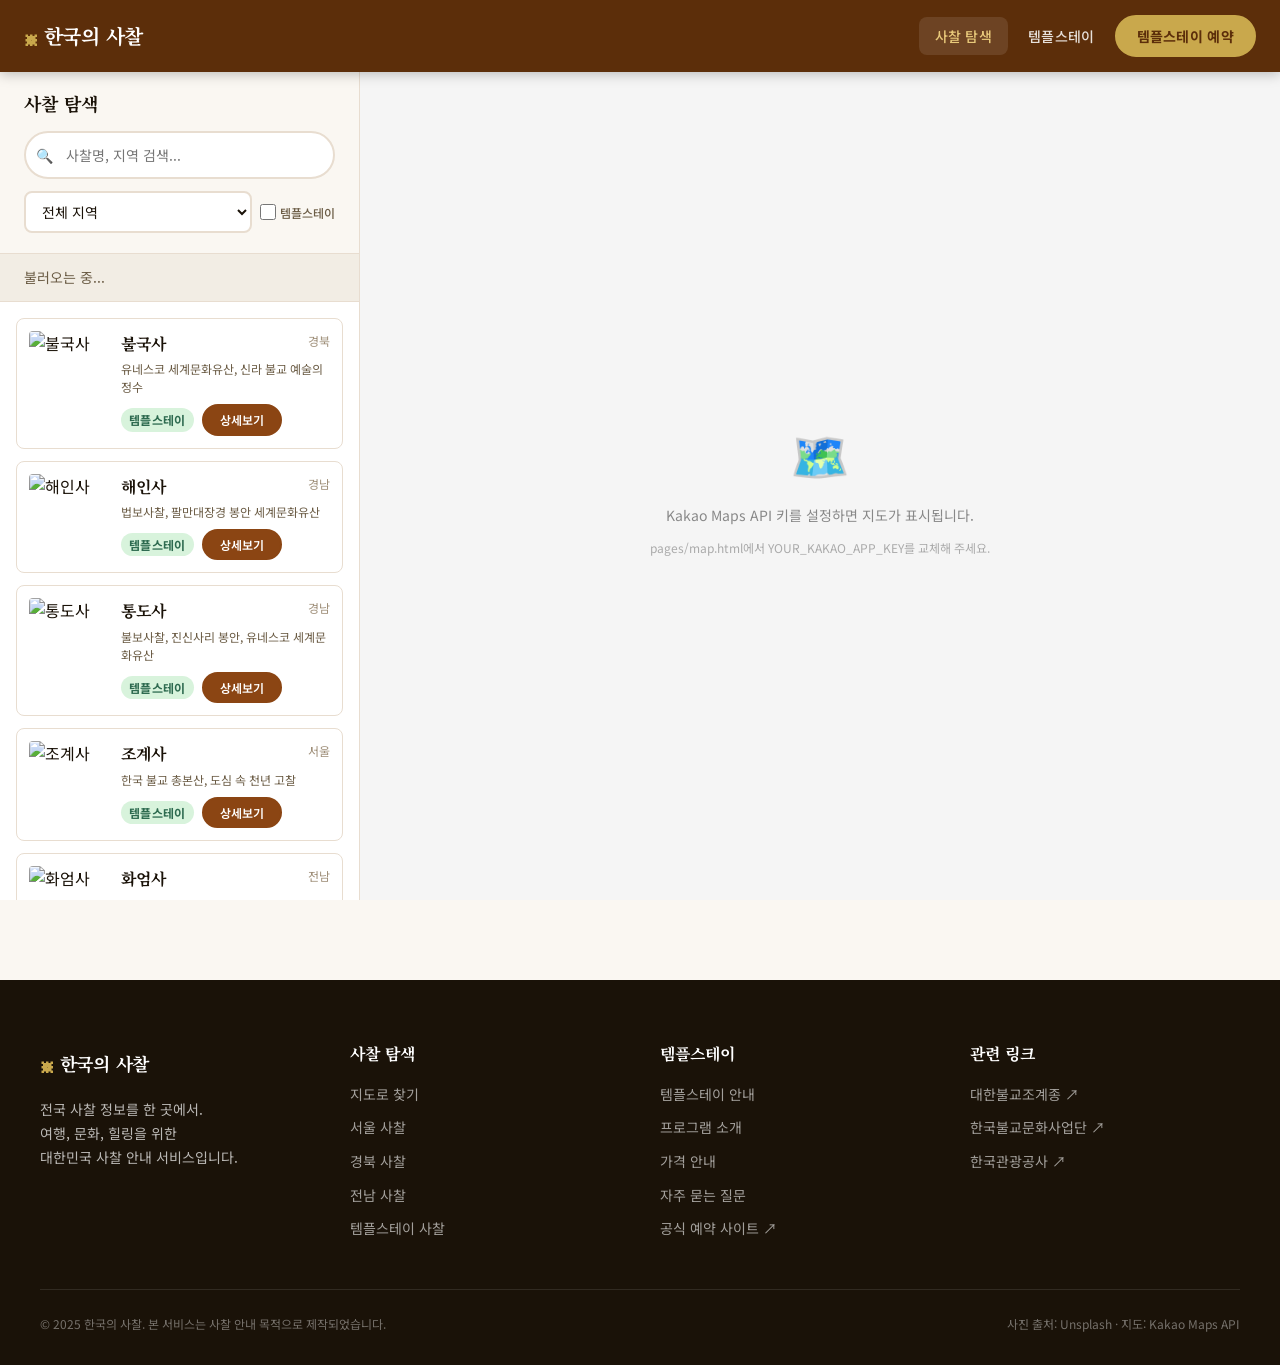
==== pages/map.html @ eadfe5ac "feat: 전국 사찰 여행 가이드 웹 서비스 초기 구현 - 메인 페이지: 히어로 검색, 지역별 탐색, 주요 사찰 카드, 계절별 추천 - 사찰 지도 페이지: 사이드바 필터(지역·템플" ====
<!DOCTYPE html>
<html lang="ko">
<head>
  <meta charset="UTF-8">
  <meta name="viewport" content="width=device-width, initial-scale=1.0">
  <title>사찰 탐색 - 한국의 사찰</title>
  <meta name="description" content="지도에서 전국 사찰을 탐색하세요. 지역 필터, 템플스테이 필터로 원하는 사찰을 찾을 수 있습니다.">
  <link rel="preconnect" href="https://fonts.googleapis.com">
  <link rel="preconnect" href="https://fonts.gstatic.com" crossorigin>
  <link href="https://fonts.googleapis.com/css2?family=Noto+Serif+KR:wght@400;700&family=Noto+Sans+KR:wght@400;500;700&display=swap" rel="stylesheet">
  <link rel="stylesheet" href="../assets/css/reset.css">
  <link rel="stylesheet" href="../assets/css/variables.css">
  <link rel="stylesheet" href="../assets/css/common.css">
  <link rel="stylesheet" href="../assets/css/map.css">

  <!-- Kakao Maps API -->
  <!-- ⚠️  아래 YOUR_KAKAO_APP_KEY를 실제 Kakao Developers 앱 키로 교체하세요 -->
  <script type="text/javascript"
    src="//dapi.kakao.com/v2/maps/sdk.js?appkey=YOUR_KAKAO_APP_KEY&libraries=services,clusterer"
    onerror="console.warn('Kakao Maps API를 불러오지 못했습니다. APP KEY를 확인해 주세요.')">
  </script>
</head>
<body>
  <div id="header"></div>

  <div class="map-page">

    <!-- Sidebar -->
    <aside class="map-sidebar">
      <div class="sidebar-header">
        <h2 class="sidebar-title">사찰 탐색</h2>
        <div class="search-box">
          <input type="text" id="sidebarSearch" placeholder="사찰명, 지역 검색..." autocomplete="off">
        </div>
        <div class="filter-row">
          <select class="filter-select" id="regionSelect">
            <option value="">전체 지역</option>
            <option value="서울">서울</option>
            <option value="경기">경기</option>
            <option value="강원">강원</option>
            <option value="충청">충청</option>
            <option value="경북">경북</option>
            <option value="경남">경남</option>
            <option value="전남">전남</option>
            <option value="전북">전북</option>
            <option value="부산">부산</option>
            <option value="제주">제주</option>
          </select>
          <label class="filter-check" title="템플스테이를 운영하는 사찰만 표시">
            <input type="checkbox" id="tsOnlyCheck">
            <span>템플스테이</span>
          </label>
        </div>
      </div>

      <div class="result-count">
        <span id="resultCount">불러오는 중...</span>
      </div>

      <div class="temple-list" id="templeList">
        <div class="loading-spinner"><div class="spinner"></div></div>
      </div>
    </aside>

    <!-- Map area -->
    <div class="map-area">
      <div id="kakaoMap"></div>
    </div>

  </div>

  <div id="footer"></div>

  <script type="module" src="../assets/js/pages/map.js"></script>
</body>
</html>
---- assets/css/variables.css ----
:root {
  /* Primary - 단청 적갈색 */
  --color-primary:        #8B4513;
  --color-primary-light:  #C4783A;
  --color-primary-dark:   #5C2E0A;

  /* Accent - 청록 */
  --color-accent:         #2D6A4F;
  --color-accent-light:   #52B788;

  /* Gold */
  --color-gold:           #C9A84C;
  --color-gold-light:     #E8C97A;

  /* Backgrounds */
  --color-bg:             #FAF7F2;
  --color-bg-card:        #FFFFFF;
  --color-bg-section:     #F2EDE4;

  /* Text */
  --color-text-primary:   #1A1208;
  --color-text-secondary: #6B5C45;
  --color-text-muted:     #9E8E78;
  --color-text-inverse:   #FFFFFF;

  /* Border */
  --color-border:         #E8DDD0;
  --color-border-dark:    #C4B39C;

  /* Status */
  --color-templestay:     #2D6A4F;
  --color-templestay-bg:  #D8F3DC;

  /* Typography */
  --font-heading: 'Noto Serif KR', 'Nanum Myeongjo', Georgia, serif;
  --font-body:    'Noto Sans KR', 'Malgun Gothic', sans-serif;

  /* Font sizes */
  --text-xs:   12px;
  --text-sm:   14px;
  --text-base: 16px;
  --text-lg:   18px;
  --text-xl:   20px;
  --text-2xl:  24px;
  --text-3xl:  30px;
  --text-4xl:  36px;
  --text-5xl:  48px;

  /* Spacing */
  --space-1:  4px;
  --space-2:  8px;
  --space-3:  12px;
  --space-4:  16px;
  --space-5:  20px;
  --space-6:  24px;
  --space-8:  32px;
  --space-10: 40px;
  --space-12: 48px;
  --space-16: 64px;
  --space-20: 80px;

  /* Border radius */
  --radius-sm:   4px;
  --radius-md:   8px;
  --radius-lg:   12px;
  --radius-xl:   20px;
  --radius-full: 9999px;

  /* Shadows */
  --shadow-sm:  0 1px 3px rgba(90,60,20,.08), 0 1px 2px rgba(90,60,20,.06);
  --shadow-md:  0 4px 12px rgba(90,60,20,.12), 0 2px 4px rgba(90,60,20,.06);
  --shadow-lg:  0 10px 30px rgba(90,60,20,.15), 0 4px 8px rgba(90,60,20,.08);
  --shadow-xl:  0 20px 50px rgba(90,60,20,.2);

  /* Transitions */
  --transition-fast:   150ms ease;
  --transition-normal: 250ms ease;
  --transition-slow:   400ms ease;

  /* Layout */
  --max-width:       1200px;
  --header-height:   72px;
  --sidebar-width:   360px;
}
---- assets/css/common.css ----
/* =============================================
   SITE HEADER
   ============================================= */
.site-header {
  position: fixed;
  top: 0;
  left: 0;
  right: 0;
  z-index: 1000;
  height: var(--header-height);
  background: var(--color-primary-dark);
  display: flex;
  align-items: center;
  justify-content: space-between;
  padding: 0 var(--space-6);
  box-shadow: 0 2px 12px rgba(0,0,0,.25);
}

.site-logo {
  display: flex;
  align-items: center;
  gap: var(--space-2);
  color: var(--color-text-inverse);
  font-family: var(--font-heading);
  font-size: var(--text-xl);
  font-weight: 700;
  letter-spacing: -0.3px;
}

.site-logo .logo-icon {
  font-size: var(--text-2xl);
  color: var(--color-gold);
}

.site-nav {
  display: flex;
  align-items: center;
  gap: var(--space-1);
}

.site-nav a {
  color: rgba(255,255,255,.85);
  font-size: var(--text-sm);
  font-weight: 500;
  padding: var(--space-2) var(--space-4);
  border-radius: var(--radius-md);
  transition: all var(--transition-fast);
  letter-spacing: 0.3px;
}

.site-nav a:hover,
.site-nav a.active {
  color: var(--color-gold-light);
  background: rgba(255,255,255,.1);
}

.header-cta {
  background: var(--color-gold) !important;
  color: var(--color-primary-dark) !important;
  font-weight: 700 !important;
  border-radius: var(--radius-full) !important;
  padding: var(--space-2) var(--space-5) !important;
}

.header-cta:hover {
  background: var(--color-gold-light) !important;
  transform: translateY(-1px);
}

.hamburger-btn {
  display: none;
  flex-direction: column;
  gap: 5px;
  padding: var(--space-2);
  cursor: pointer;
}

.hamburger-btn span {
  display: block;
  width: 24px;
  height: 2px;
  background: white;
  border-radius: 2px;
  transition: var(--transition-fast);
}

/* =============================================
   MOBILE NAV
   ============================================= */
.mobile-nav {
  display: none;
  position: fixed;
  top: var(--header-height);
  left: 0;
  right: 0;
  background: var(--color-primary-dark);
  padding: var(--space-4);
  flex-direction: column;
  gap: var(--space-1);
  z-index: 999;
  border-top: 1px solid rgba(255,255,255,.1);
}

.mobile-nav.open {
  display: flex;
}

.mobile-nav a {
  color: rgba(255,255,255,.9);
  padding: var(--space-3) var(--space-4);
  border-radius: var(--radius-md);
  font-size: var(--text-base);
  transition: var(--transition-fast);
}

.mobile-nav a:hover {
  background: rgba(255,255,255,.1);
}

/* =============================================
   SITE FOOTER
   ============================================= */
.site-footer {
  background: var(--color-text-primary);
  color: rgba(255,255,255,.7);
  padding: var(--space-16) var(--space-6) var(--space-8);
  margin-top: var(--space-20);
}

.footer-inner {
  max-width: var(--max-width);
  margin: 0 auto;
  display: grid;
  grid-template-columns: 1fr 1fr 1fr 1fr;
  gap: var(--space-10);
}

.footer-brand .site-logo {
  font-size: var(--text-lg);
  margin-bottom: var(--space-4);
}

.footer-brand p {
  font-size: var(--text-sm);
  line-height: 1.7;
}

.footer-col h4 {
  font-family: var(--font-heading);
  color: white;
  font-size: var(--text-base);
  margin-bottom: var(--space-4);
}

.footer-col ul li {
  margin-bottom: var(--space-2);
}

.footer-col ul li a {
  font-size: var(--text-sm);
  color: rgba(255,255,255,.6);
  transition: var(--transition-fast);
}

.footer-col ul li a:hover {
  color: var(--color-gold-light);
}

.footer-bottom {
  max-width: var(--max-width);
  margin: var(--space-10) auto 0;
  padding-top: var(--space-6);
  border-top: 1px solid rgba(255,255,255,.1);
  display: flex;
  align-items: center;
  justify-content: space-between;
  font-size: var(--text-xs);
  color: rgba(255,255,255,.4);
}

/* =============================================
   BUTTONS
   ============================================= */
.btn {
  display: inline-flex;
  align-items: center;
  justify-content: center;
  gap: var(--space-2);
  padding: var(--space-3) var(--space-6);
  border-radius: var(--radius-full);
  font-size: var(--text-sm);
  font-weight: 600;
  font-family: var(--font-body);
  transition: all var(--transition-fast);
  cursor: pointer;
  white-space: nowrap;
}

.btn-primary {
  background: var(--color-primary);
  color: white;
  border: 2px solid var(--color-primary);
}

.btn-primary:hover {
  background: var(--color-primary-dark);
  border-color: var(--color-primary-dark);
  transform: translateY(-1px);
  box-shadow: var(--shadow-md);
}

.btn-outline {
  background: transparent;
  color: var(--color-primary);
  border: 2px solid var(--color-primary);
}

.btn-outline:hover {
  background: var(--color-primary);
  color: white;
  transform: translateY(-1px);
}

.btn-accent {
  background: var(--color-accent);
  color: white;
  border: 2px solid var(--color-accent);
}

.btn-accent:hover {
  background: #1B4D36;
  border-color: #1B4D36;
  transform: translateY(-1px);
  box-shadow: var(--shadow-md);
}

.btn-gold {
  background: var(--color-gold);
  color: var(--color-primary-dark);
  border: 2px solid var(--color-gold);
  font-weight: 700;
}

.btn-gold:hover {
  background: var(--color-gold-light);
  border-color: var(--color-gold-light);
  transform: translateY(-1px);
}

.btn-lg {
  padding: var(--space-4) var(--space-10);
  font-size: var(--text-base);
}

.btn-sm {
  padding: var(--space-1) var(--space-4);
  font-size: var(--text-xs);
}

/* =============================================
   BADGES
   ============================================= */
.badge {
  display: inline-flex;
  align-items: center;
  padding: 2px var(--space-2);
  border-radius: var(--radius-full);
  font-size: var(--text-xs);
  font-weight: 700;
  letter-spacing: 0.3px;
}

.badge-templestay {
  background: var(--color-templestay-bg);
  color: var(--color-templestay);
}

.badge-region {
  background: rgba(139,69,19,.1);
  color: var(--color-primary);
}

.badge-gold {
  background: rgba(201,168,76,.15);
  color: #8B6914;
}

/* =============================================
   TEMPLE CARD
   ============================================= */
.temple-card {
  background: var(--color-bg-card);
  border-radius: var(--radius-lg);
  overflow: hidden;
  box-shadow: var(--shadow-sm);
  transition: all var(--transition-normal);
  cursor: pointer;
  border: 1px solid var(--color-border);
}

.temple-card:hover {
  transform: translateY(-4px);
  box-shadow: var(--shadow-lg);
  border-color: var(--color-primary-light);
}

.card-image {
  position: relative;
  aspect-ratio: 4 / 3;
  overflow: hidden;
}

.card-image img {
  width: 100%;
  height: 100%;
  object-fit: cover;
  transition: transform var(--transition-slow);
}

.temple-card:hover .card-image img {
  transform: scale(1.05);
}

.card-badges {
  position: absolute;
  top: var(--space-3);
  left: var(--space-3);
  display: flex;
  flex-wrap: wrap;
  gap: var(--space-1);
}

.card-body {
  padding: var(--space-5);
}

.card-region {
  font-size: var(--text-xs);
  color: var(--color-text-muted);
  font-weight: 500;
  letter-spacing: 0.5px;
  margin-bottom: var(--space-1);
  display: block;
}

.card-title {
  font-size: var(--text-xl);
  font-family: var(--font-heading);
  color: var(--color-text-primary);
  margin-bottom: var(--space-2);
}

.card-desc {
  font-size: var(--text-sm);
  color: var(--color-text-secondary);
  line-height: 1.65;
  margin-bottom: var(--space-4);
  display: -webkit-box;
  -webkit-line-clamp: 2;
  -webkit-box-orient: vertical;
  overflow: hidden;
}

.card-tags {
  display: flex;
  flex-wrap: wrap;
  gap: var(--space-1);
  margin-bottom: var(--space-4);
}

.tag {
  background: var(--color-bg-section);
  color: var(--color-text-secondary);
  font-size: var(--text-xs);
  padding: 2px var(--space-2);
  border-radius: var(--radius-full);
  border: 1px solid var(--color-border);
}

.card-footer {
  display: flex;
  align-items: center;
  justify-content: space-between;
  padding-top: var(--space-4);
  border-top: 1px solid var(--color-border);
}

.card-price {
  font-size: var(--text-sm);
  color: var(--color-accent);
  font-weight: 700;
}

/* =============================================
   SECTION HEADER
   ============================================= */
.section-header {
  text-align: center;
  margin-bottom: var(--space-12);
}

.section-eyebrow {
  display: inline-block;
  font-size: var(--text-xs);
  font-weight: 700;
  letter-spacing: 1.5px;
  text-transform: uppercase;
  color: var(--color-primary);
  margin-bottom: var(--space-3);
  padding: var(--space-1) var(--space-4);
  background: rgba(139,69,19,.08);
  border-radius: var(--radius-full);
  border: 1px solid rgba(139,69,19,.15);
}

.section-title {
  font-size: var(--text-3xl);
  font-family: var(--font-heading);
  color: var(--color-text-primary);
  margin-bottom: var(--space-4);
}

.section-subtitle {
  font-size: var(--text-base);
  color: var(--color-text-secondary);
  max-width: 540px;
  margin: 0 auto;
  line-height: 1.7;
}

/* =============================================
   PAGE WRAPPER
   ============================================= */
.page-wrapper {
  padding-top: var(--header-height);
  min-height: 100vh;
}

/* =============================================
   LOADING SPINNER
   ============================================= */
.loading-spinner {
  display: flex;
  align-items: center;
  justify-content: center;
  padding: var(--space-16);
}

.spinner {
  width: 40px;
  height: 40px;
  border: 3px solid var(--color-border);
  border-top-color: var(--color-primary);
  border-radius: 50%;
  animation: spin .7s linear infinite;
}

@keyframes spin { to { transform: rotate(360deg); } }

/* =============================================
   MODAL
   ============================================= */
.modal-overlay {
  position: fixed;
  inset: 0;
  background: rgba(0,0,0,.85);
  z-index: 2000;
  display: flex;
  align-items: center;
  justify-content: center;
  opacity: 0;
  pointer-events: none;
  transition: opacity var(--transition-normal);
}

.modal-overlay.open {
  opacity: 1;
  pointer-events: all;
}

.modal-content {
  position: relative;
  max-width: 90vw;
  max-height: 90vh;
}

.modal-close {
  position: absolute;
  top: -40px;
  right: 0;
  color: white;
  font-size: var(--text-2xl);
  cursor: pointer;
  width: 36px;
  height: 36px;
  display: flex;
  align-items: center;
  justify-content: center;
  border-radius: 50%;
  background: rgba(255,255,255,.2);
  transition: var(--transition-fast);
}

.modal-close:hover {
  background: rgba(255,255,255,.3);
}

/* =============================================
   SCROLL TO TOP
   ============================================= */
.scroll-top-btn {
  position: fixed;
  bottom: var(--space-8);
  right: var(--space-8);
  width: 44px;
  height: 44px;
  background: var(--color-primary);
  color: white;
  border-radius: 50%;
  display: flex;
  align-items: center;
  justify-content: center;
  cursor: pointer;
  box-shadow: var(--shadow-md);
  transition: all var(--transition-fast);
  opacity: 0;
  pointer-events: none;
  z-index: 500;
  font-size: var(--text-lg);
}

.scroll-top-btn.visible {
  opacity: 1;
  pointer-events: all;
}

.scroll-top-btn:hover {
  background: var(--color-primary-dark);
  transform: translateY(-2px);
}

/* =============================================
   RESPONSIVE
   ============================================= */
@media (max-width: 1024px) {
  .footer-inner {
    grid-template-columns: 1fr 1fr;
    gap: var(--space-8);
  }
}

@media (max-width: 768px) {
  .site-nav {
    display: none;
  }

  .hamburger-btn {
    display: flex;
  }

  .footer-inner {
    grid-template-columns: 1fr;
    gap: var(--space-6);
  }

  .footer-bottom {
    flex-direction: column;
    gap: var(--space-2);
    text-align: center;
  }

  .section-title {
    font-size: var(--text-2xl);
  }

  .scroll-top-btn {
    bottom: var(--space-5);
    right: var(--space-5);
  }
}

@media (max-width: 480px) {
  :root {
    --space-6: 20px;
  }
}
---- assets/css/map.css ----
/* =============================================
   MAP PAGE LAYOUT
   ============================================= */
.map-page {
  display: flex;
  height: calc(100vh - var(--header-height));
  margin-top: var(--header-height);
  overflow: hidden;
}

/* =============================================
   SIDEBAR
   ============================================= */
.map-sidebar {
  width: var(--sidebar-width);
  flex-shrink: 0;
  display: flex;
  flex-direction: column;
  background: var(--color-bg-card);
  border-right: 1px solid var(--color-border);
  overflow: hidden;
}

.sidebar-header {
  padding: var(--space-5) var(--space-6);
  border-bottom: 1px solid var(--color-border);
  background: var(--color-bg);
}

.sidebar-title {
  font-family: var(--font-heading);
  font-size: var(--text-lg);
  color: var(--color-text-primary);
  margin-bottom: var(--space-4);
}

.search-box {
  position: relative;
}

.search-box input {
  width: 100%;
  padding: var(--space-3) var(--space-4) var(--space-3) 40px;
  border: 2px solid var(--color-border);
  border-radius: var(--radius-full);
  font-size: var(--text-sm);
  background: white;
  transition: border-color var(--transition-fast);
}

.search-box input:focus {
  border-color: var(--color-primary);
  outline: none;
}

.search-box::before {
  content: '🔍';
  position: absolute;
  left: 12px;
  top: 50%;
  transform: translateY(-50%);
  font-size: var(--text-sm);
  pointer-events: none;
}

.filter-row {
  display: flex;
  gap: var(--space-2);
  margin-top: var(--space-3);
  align-items: center;
}

.filter-select {
  flex: 1;
  padding: var(--space-2) var(--space-3);
  border: 2px solid var(--color-border);
  border-radius: var(--radius-md);
  font-size: var(--text-sm);
  background: white;
  color: var(--color-text-primary);
  cursor: pointer;
  transition: border-color var(--transition-fast);
}

.filter-select:focus {
  border-color: var(--color-primary);
  outline: none;
}

.filter-check {
  display: flex;
  align-items: center;
  gap: var(--space-1);
  cursor: pointer;
  white-space: nowrap;
}

.filter-check input[type="checkbox"] {
  width: 16px;
  height: 16px;
  accent-color: var(--color-accent);
  cursor: pointer;
}

.filter-check span {
  font-size: var(--text-xs);
  color: var(--color-text-secondary);
  font-weight: 500;
}

/* =============================================
   RESULT COUNT
   ============================================= */
.result-count {
  padding: var(--space-3) var(--space-6);
  background: var(--color-bg-section);
  border-bottom: 1px solid var(--color-border);
  font-size: var(--text-sm);
  color: var(--color-text-secondary);
  display: flex;
  align-items: center;
  justify-content: space-between;
}

.result-count strong {
  color: var(--color-primary);
}

/* =============================================
   TEMPLE LIST
   ============================================= */
.temple-list {
  flex: 1;
  overflow-y: auto;
  padding: var(--space-4);
  display: flex;
  flex-direction: column;
  gap: var(--space-3);
}

.temple-list::-webkit-scrollbar {
  width: 4px;
}

.temple-list::-webkit-scrollbar-thumb {
  background: var(--color-border-dark);
  border-radius: 4px;
}

/* =============================================
   LIST CARD (compact)
   ============================================= */
.list-card {
  display: flex;
  gap: var(--space-3);
  padding: var(--space-3);
  border: 1px solid var(--color-border);
  border-radius: var(--radius-md);
  cursor: pointer;
  transition: all var(--transition-fast);
  background: white;
}

.list-card:hover,
.list-card.highlighted {
  border-color: var(--color-primary);
  box-shadow: var(--shadow-md);
  transform: translateX(2px);
}

.list-card-img {
  width: 80px;
  height: 70px;
  border-radius: var(--radius-sm);
  overflow: hidden;
  flex-shrink: 0;
}

.list-card-img img {
  width: 100%;
  height: 100%;
  object-fit: cover;
}

.list-card-body {
  flex: 1;
  min-width: 0;
}

.list-card-top {
  display: flex;
  align-items: flex-start;
  justify-content: space-between;
  gap: var(--space-2);
  margin-bottom: var(--space-1);
}

.list-card-name {
  font-size: var(--text-base);
  font-family: var(--font-heading);
  color: var(--color-text-primary);
  font-weight: 700;
}

.list-card-region {
  font-size: var(--text-xs);
  color: var(--color-text-muted);
  white-space: nowrap;
}

.list-card-desc {
  font-size: var(--text-xs);
  color: var(--color-text-secondary);
  line-height: 1.5;
  display: -webkit-box;
  -webkit-line-clamp: 2;
  -webkit-box-orient: vertical;
  overflow: hidden;
  margin-bottom: var(--space-2);
}

.list-card-footer {
  display: flex;
  align-items: center;
  gap: var(--space-2);
}

/* =============================================
   MAP AREA
   ============================================= */
.map-area {
  flex: 1;
  position: relative;
  overflow: hidden;
}

#kakaoMap {
  width: 100%;
  height: 100%;
}

.map-view-toggle {
  position: absolute;
  top: var(--space-4);
  right: var(--space-4);
  z-index: 100;
  display: flex;
  background: white;
  border-radius: var(--radius-full);
  overflow: hidden;
  box-shadow: var(--shadow-md);
  border: 1px solid var(--color-border);
}

.map-view-btn {
  padding: var(--space-2) var(--space-5);
  font-size: var(--text-sm);
  font-weight: 600;
  font-family: var(--font-body);
  color: var(--color-text-secondary);
  cursor: pointer;
  transition: var(--transition-fast);
  border: none;
  background: none;
}

.map-view-btn.active {
  background: var(--color-primary);
  color: white;
}

/* =============================================
   INFO WINDOW (Kakao Maps Custom)
   ============================================= */
.kakao-info-window {
  background: white;
  border-radius: var(--radius-lg);
  overflow: hidden;
  width: 220px;
  box-shadow: var(--shadow-lg);
  border: 1px solid var(--color-border);
  cursor: pointer;
}

.kakao-info-window img {
  width: 100%;
  height: 120px;
  object-fit: cover;
}

.kakao-info-body {
  padding: var(--space-3);
}

.kakao-info-name {
  font-size: var(--text-base);
  font-family: var(--font-heading);
  font-weight: 700;
  color: var(--color-text-primary);
  margin-bottom: var(--space-1);
}

.kakao-info-region {
  font-size: var(--text-xs);
  color: var(--color-text-muted);
  margin-bottom: var(--space-3);
}

.kakao-info-link {
  display: block;
  text-align: center;
  background: var(--color-primary);
  color: white;
  padding: var(--space-2) var(--space-4);
  border-radius: var(--radius-sm);
  font-size: var(--text-xs);
  font-weight: 700;
  transition: var(--transition-fast);
}

.kakao-info-link:hover {
  background: var(--color-primary-dark);
}

/* =============================================
   RESPONSIVE MOBILE
   ============================================= */
@media (max-width: 900px) {
  .map-page {
    flex-direction: column;
  }

  .map-sidebar {
    width: 100%;
    height: 45%;
    border-right: none;
    border-bottom: 1px solid var(--color-border);
  }

  .map-area {
    height: 55%;
  }
}

@media (max-width: 600px) {
  .map-sidebar {
    height: 50%;
  }
}
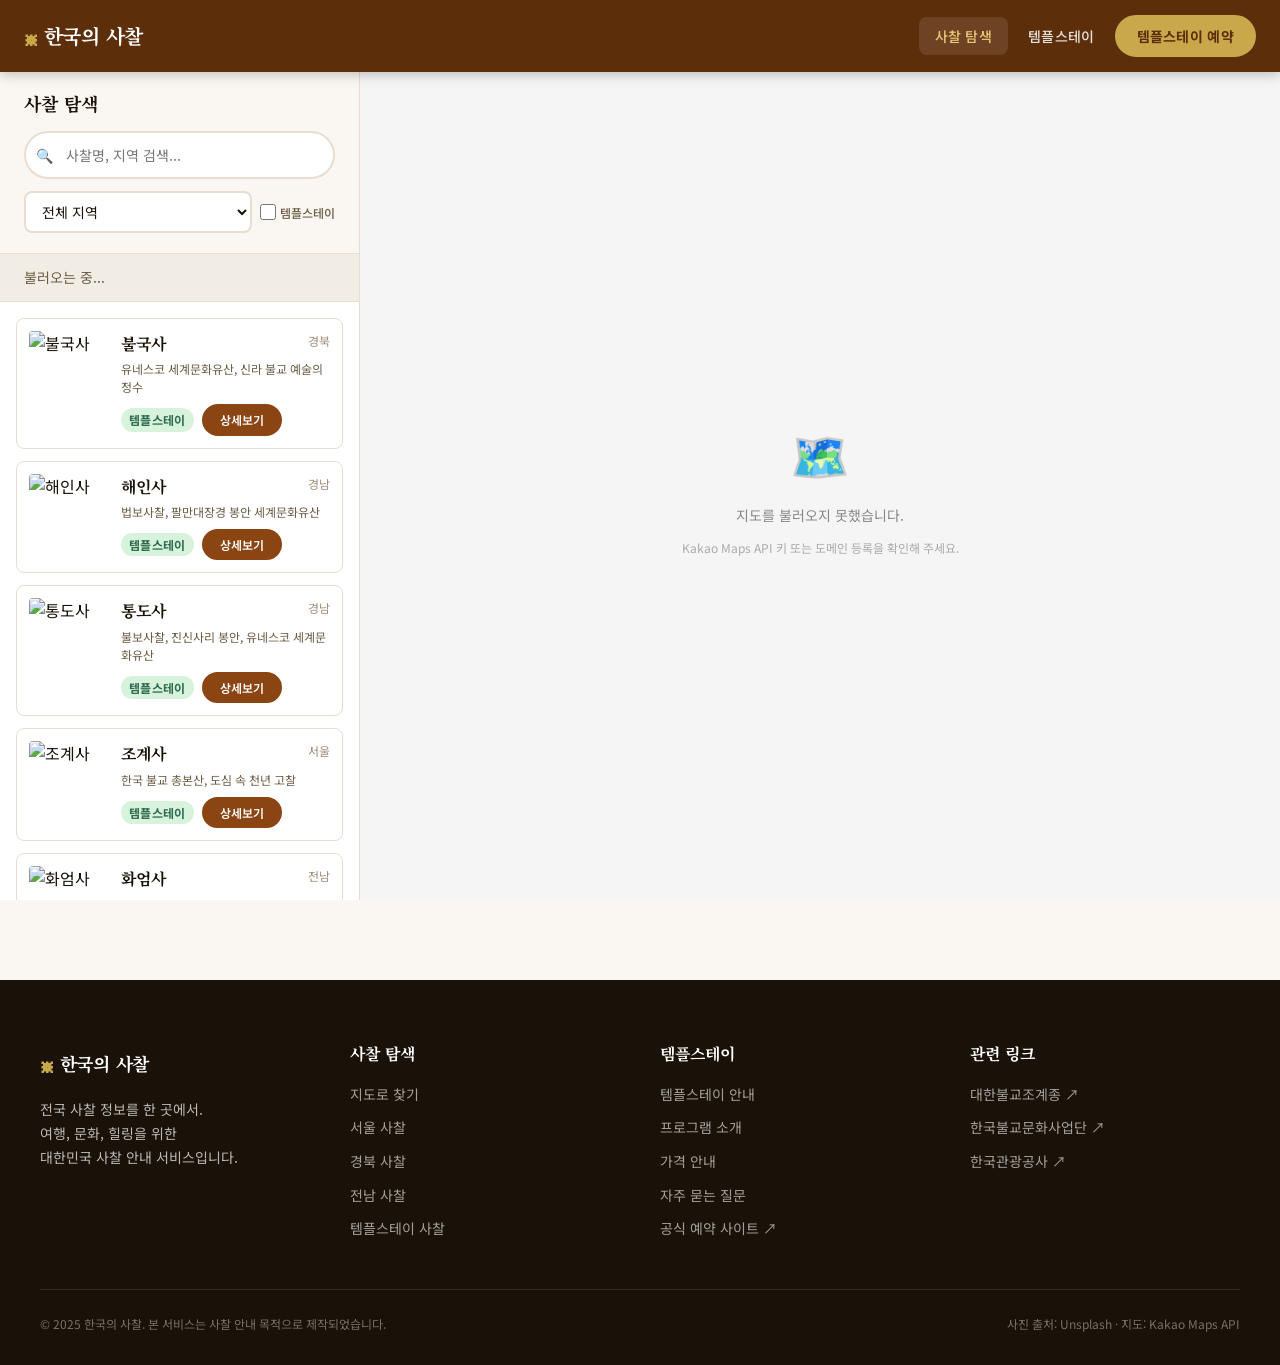
==== commit 25674771: "fix: Kakao Maps autoload=false 방식으로 초기화 수정" ====
--- a/pages/map.html
+++ b/pages/map.html
@@ -16,7 +16,7 @@
   <!-- Kakao Maps API -->
   <!-- ⚠️  아래 YOUR_KAKAO_APP_KEY를 실제 Kakao Developers 앱 키로 교체하세요 -->
   <script type="text/javascript"
-    src="//dapi.kakao.com/v2/maps/sdk.js?appkey=YOUR_KAKAO_APP_KEY&libraries=services,clusterer"
+    src="//dapi.kakao.com/v2/maps/sdk.js?appkey=9849423b688ba3dcfaf89e92435b4c36&libraries=services,clusterer&autoload=false"
     onerror="console.warn('Kakao Maps API를 불러오지 못했습니다. APP KEY를 확인해 주세요.')">
   </script>
 </head>
